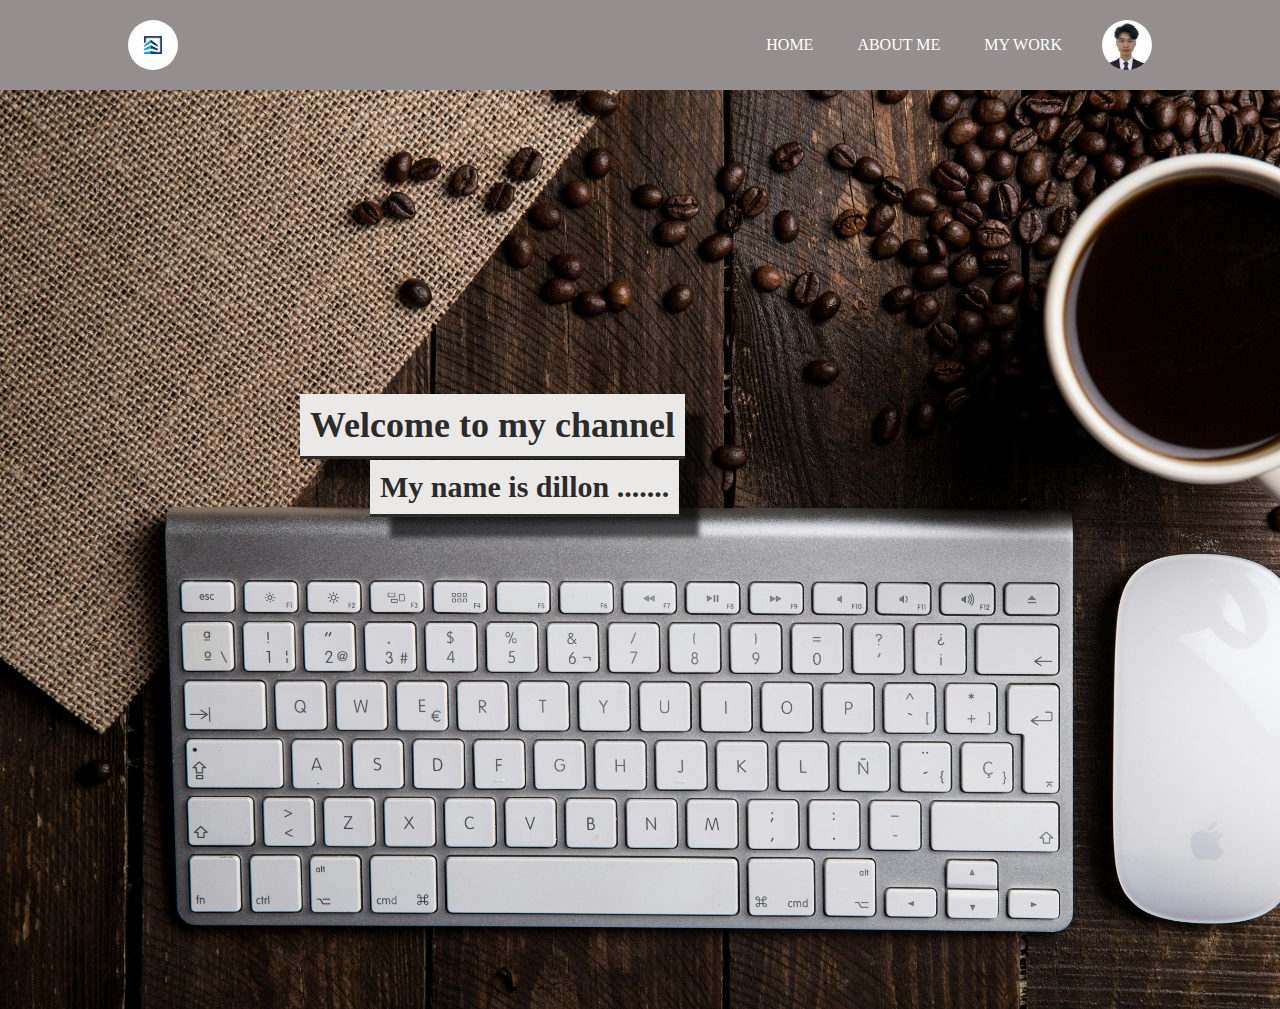
==== index.html @ a3fd62a8 "Add files via upload" ====
<DOCTYPE html>
    <html>
        <head>
            <meta name="viewport" content="width=device-width,initial-scale=1.0" />
            <meta charset="utf-8">
            <title>text</title>
            <style>
                body{
                    background: url(pexels-ifreestock-585752.jpg);
                    background-repeat: no-repeat;
                    background-size: cover;
                    margin:0;
                    
                }
                .logo{
                    width: 50px;
                    height: 50px;
                    margin-right:auto;
                    border-radius:70%;
                }
                nav{
                    display:flex;
                    position:relative;
                    align-items: center;
                    padding: 0px 10%;
                    justify-content: space-between;
                    background-color: #948f8e;
                    
                }
                .img{
                    width: 50px;
                    height:50px;
                    border-radius:80%;
                    cursor:pointer;
                    margin-left:20px;
                }
                ul li{
                    padding:20px;
                    display:inline-block ;
                    
                }
                li a{
                    text-decoration: none;
                    color:white;
                }
                .menu{
                    position:absolute;
                    background-color: #d3d3d0;
                    width:230px;
                    right:0%;
                    top:100%;
                    border-radius:2%;
                    max-height: 0px;
                    overflow: hidden;
                }
                .menu-open{
                    max-height:400px;
                }
                .link{
                    display: flex;
                    text-decoration: none;
                    align-items: center;
                    margin: 3px;
                    color: #525252;
                }
                .link p{
                    width:100%
                }
                .link img{
                    width: 30px;
                    height: 30px;
                    border-radius:50%;
                    padding: 5px;
                    margin-right: 10px;
                }
                .link span{
                    font-size:18px;
                    transform: transform 0.5s;
                }
                .link:hover span{
                    transform: translateX(3px);
                }
                .link:hover p{
                    font-weight: 600;
                }
                .background{
                    width:100%;
                    height:100%;
                }
                .lift{
                width:1669px;
                height:919px;
                }
                h1{
                    background:#ebe8e8;
                    font-weight:bold;
                    color:#2b2b2a;
                    border-bottom: solid;
                    padding: 10px;
                    box-shadow: 20px 20px 5px #000a;
                }
            </style>
        </head>

        <body>
            <div class="DIV">
                <nav>
                        <img src="LOGO.png" class="logo"/>
                        <ul>
                            <li><a href="index.html">HOME</a></li>
                            <li><a href="index2.html">ABOUT ME</a></li>
                            <li><a href="*">MY WORK</a></li>
                        </ul>

                        <img src="55555555.jpg" class="img" onclick="dillon();"/>
                        
                        <div class="menu" id="dillonOpen">

                            <a href="#" class="link">
                                    <img src="facebook.png" width="30px" height="30px">
                                    <p>facebook</p>
                                    <span>></span>
                            </a>
                            <a href="#" class="link">
                                    <img src="instagram.png" width="30px" height="30px">
                                    <p>instagram</p>
                                    <span>></span>
                            </a>
                            <a href="#" class="link">
                                    <img src="setting.png" >
                                    <p>setting</p>
                                    <span>></span>
                            </a>
                        </div>
                </nav>
            </div>
            <div class="lift">
                
                <h1 style="position:absolute;top:370px;left:300px;font-size:36px">
                    Welcome to my channel
                </h1>
                <h1 style="position:absolute;top:440px;left:370px;font-size:30px">
                    My name is dillon .......
                </h1>
                
                        <script>
                            function dillon(){
                                let dillonOpen = document.getElementById("dillonOpen");
                                dillonOpen.classList.toggle("menu-open");
                            }
                        </script>
        </body>
    </html>
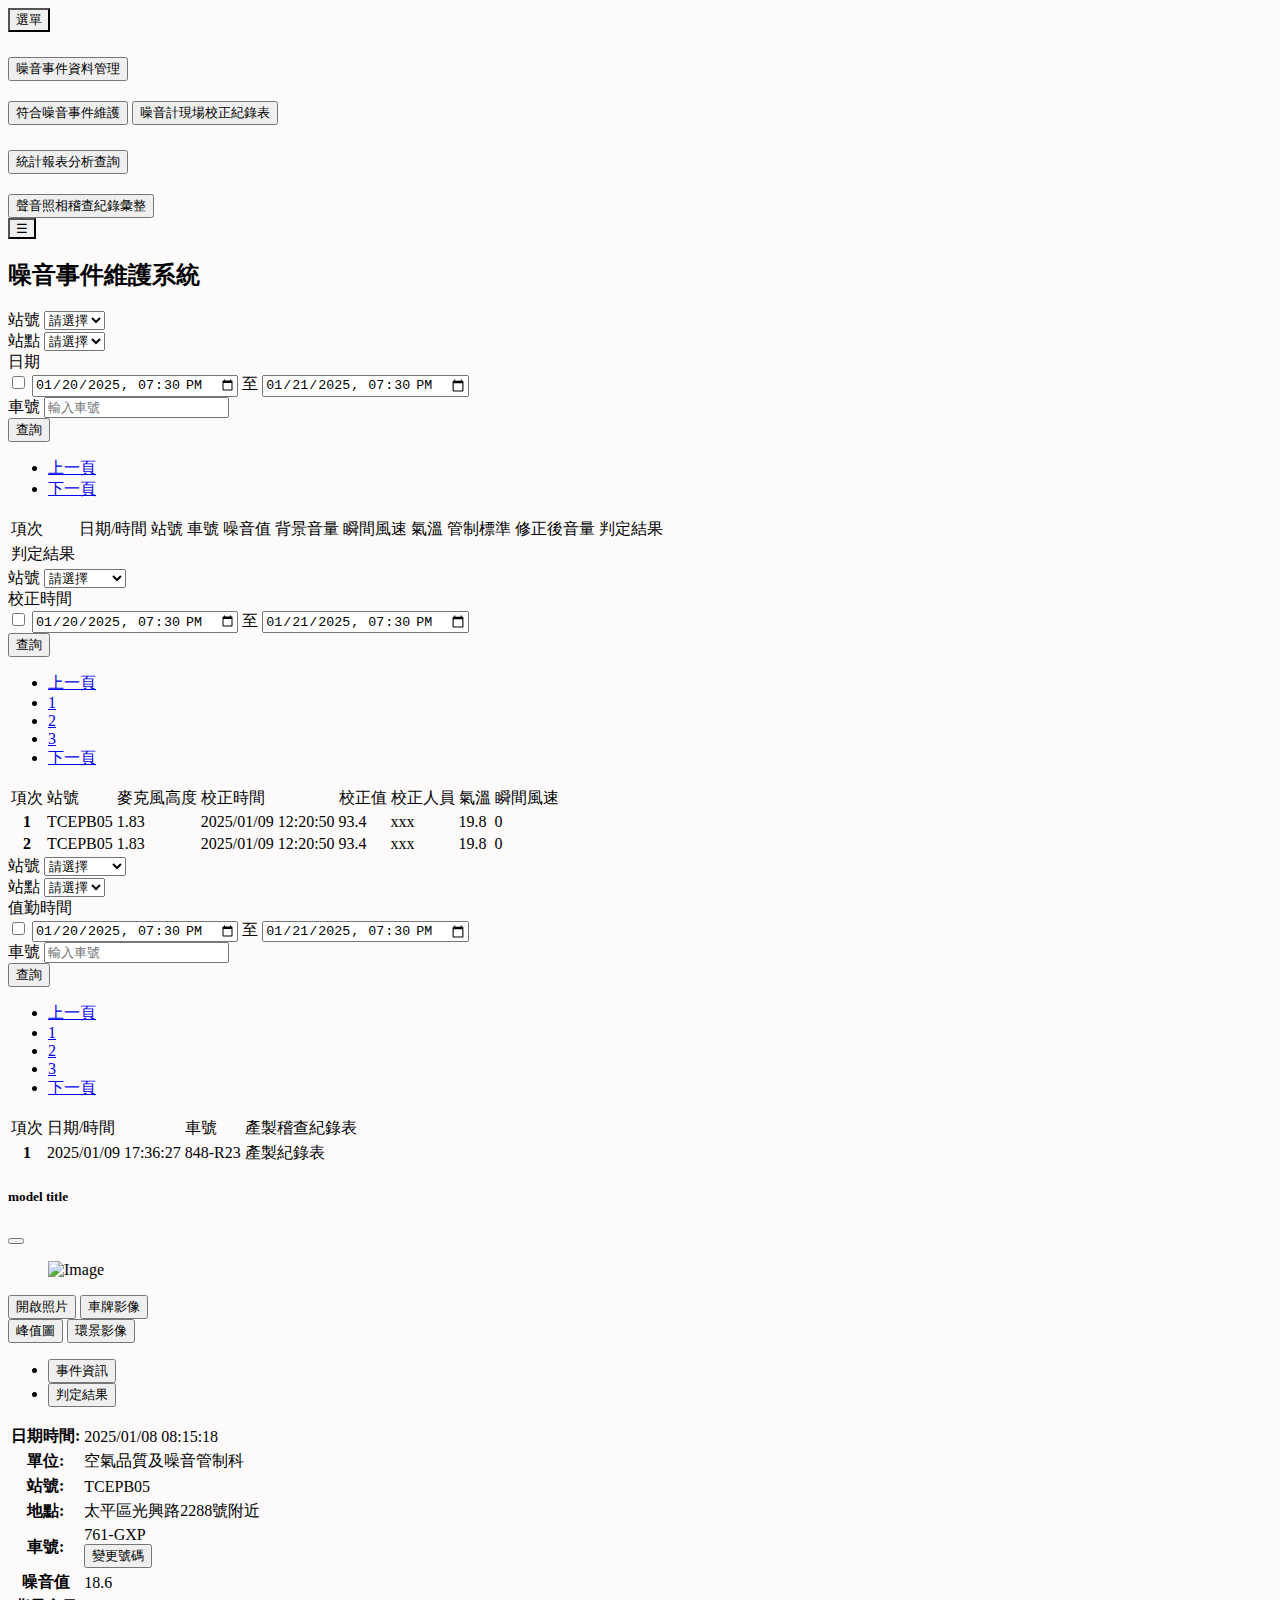
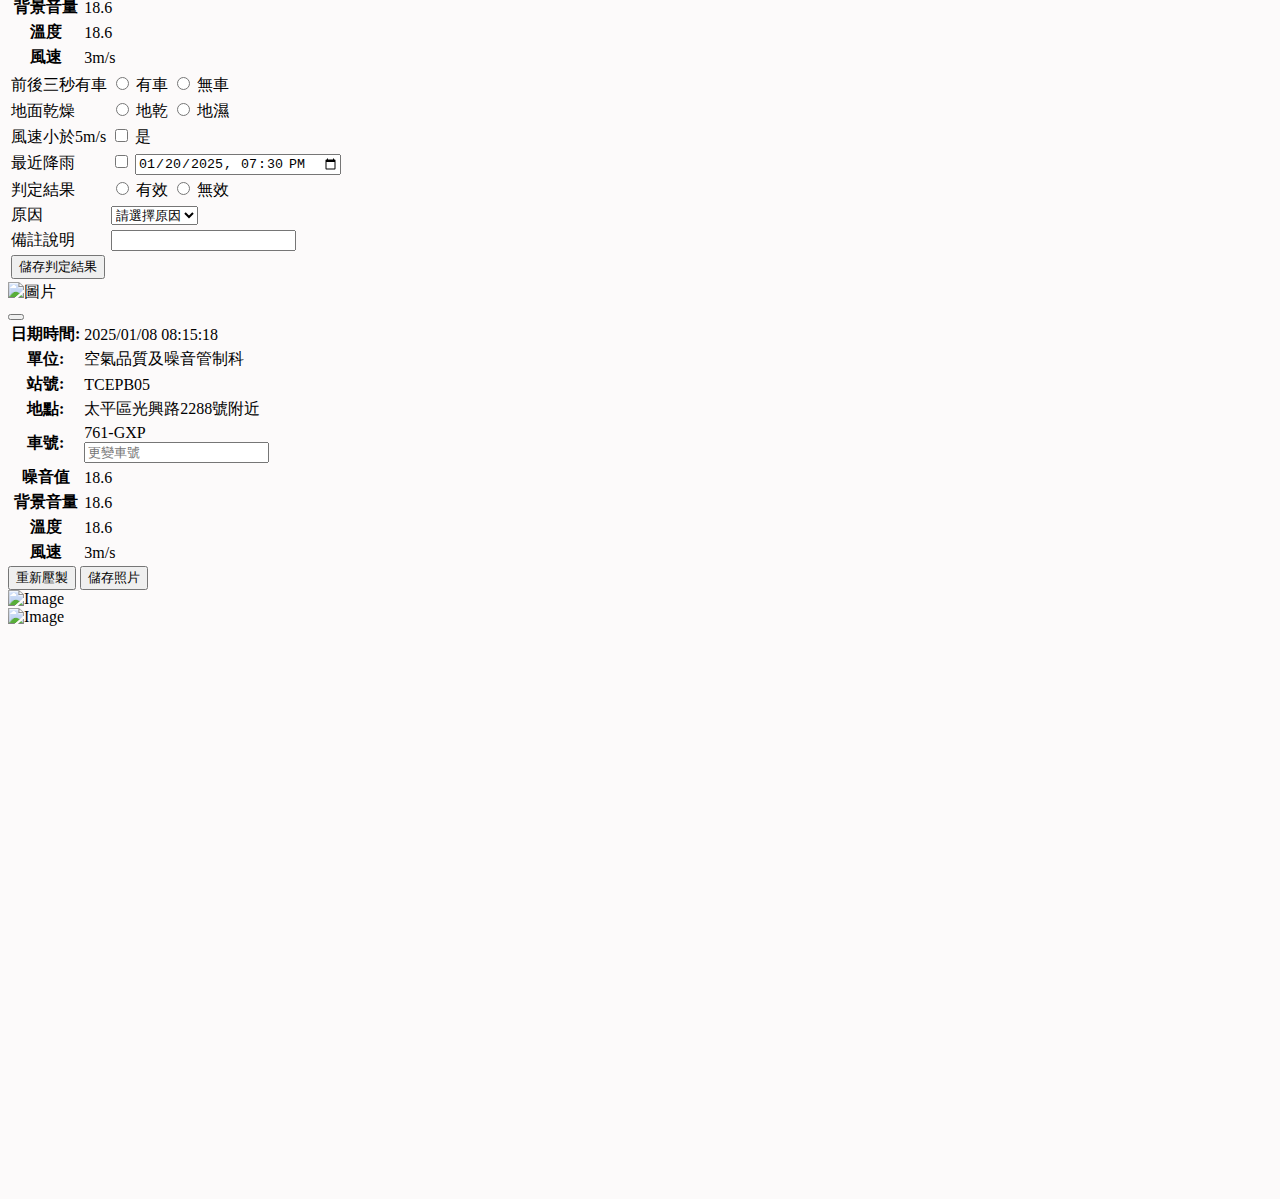
==== commit 811cfe84: "Add files via upload" ====
--- a/index.html
+++ b/index.html
@@ -1,153 +1,618 @@
-<DOCTYPE html>
-    <html>
-        <head>
-            <meta name="viewport" content="width=device-width,initial-scale=1.0" />
-            <meta charset="utf-8">
-            <title>text</title>
-            <style>
-                body{
-                    background: url(pexels-ifreestock-585752.jpg);
-                    background-repeat: no-repeat;
-                    background-size: cover;
-                    margin:0;
-                    
-                }
-                .logo{
-                    width: 50px;
-                    height: 50px;
-                    margin-right:auto;
-                    border-radius:70%;
-                }
-                nav{
-                    display:flex;
-                    position:relative;
-                    align-items: center;
-                    padding: 0px 10%;
-                    justify-content: space-between;
-                    background-color: #948f8e;
-                    
-                }
-                .img{
-                    width: 50px;
-                    height:50px;
-                    border-radius:80%;
-                    cursor:pointer;
-                    margin-left:20px;
-                }
-                ul li{
-                    padding:20px;
-                    display:inline-block ;
-                    
-                }
-                li a{
-                    text-decoration: none;
-                    color:white;
-                }
-                .menu{
-                    position:absolute;
-                    background-color: #d3d3d0;
-                    width:230px;
-                    right:0%;
-                    top:100%;
-                    border-radius:2%;
-                    max-height: 0px;
-                    overflow: hidden;
-                }
-                .menu-open{
-                    max-height:400px;
-                }
-                .link{
-                    display: flex;
-                    text-decoration: none;
-                    align-items: center;
-                    margin: 3px;
-                    color: #525252;
-                }
-                .link p{
-                    width:100%
-                }
-                .link img{
-                    width: 30px;
-                    height: 30px;
-                    border-radius:50%;
-                    padding: 5px;
-                    margin-right: 10px;
-                }
-                .link span{
-                    font-size:18px;
-                    transform: transform 0.5s;
-                }
-                .link:hover span{
-                    transform: translateX(3px);
-                }
-                .link:hover p{
-                    font-weight: 600;
-                }
-                .background{
-                    width:100%;
-                    height:100%;
-                }
-                .lift{
-                width:1669px;
-                height:919px;
-                }
-                h1{
-                    background:#ebe8e8;
-                    font-weight:bold;
-                    color:#2b2b2a;
-                    border-bottom: solid;
-                    padding: 10px;
-                    box-shadow: 20px 20px 5px #000a;
-                }
-            </style>
-        </head>
-
-        <body>
-            <div class="DIV">
-                <nav>
-                        <img src="LOGO.png" class="logo"/>
-                        <ul>
-                            <li><a href="index.html">HOME</a></li>
-                            <li><a href="index2.html">ABOUT ME</a></li>
-                            <li><a href="*">MY WORK</a></li>
-                        </ul>
-
-                        <img src="55555555.jpg" class="img" onclick="dillon();"/>
-                        
-                        <div class="menu" id="dillonOpen">
-
-                            <a href="#" class="link">
-                                    <img src="facebook.png" width="30px" height="30px">
-                                    <p>facebook</p>
-                                    <span>></span>
-                            </a>
-                            <a href="#" class="link">
-                                    <img src="instagram.png" width="30px" height="30px">
-                                    <p>instagram</p>
-                                    <span>></span>
-                            </a>
-                            <a href="#" class="link">
-                                    <img src="setting.png" >
-                                    <p>setting</p>
-                                    <span>></span>
-                            </a>
-                        </div>
+<!DOCTYPE html>
+<html lang="en">
+
+<head>
+  <meta charset="UTF-8">
+  <meta name="viewport" content="width=device-width, initial-scale=1.0">
+  <title>聲音照相管理系統</title>
+  <link href="https://cdn.jsdelivr.net/npm/bootstrap@5.1.1/dist/css/bootstrap.min.css" rel="stylesheet"
+    integrity="sha384-F3w7mX95PdgyTmZZMECAngseQB83DfGTowi0iMjiWaeVhAn4FJkqJByhZMI3AhiU" crossorigin="anonymous">
+  <link href="./styles.css" rel="stylesheet">
+  <link rel="icon" type="icon" href="otoconicon.png">
+</head>
+
+<body>
+
+  <div class="container-fluid h-100">
+    <div class="row h-100">
+      <!-- AsideContent -->
+      <aside class="col-2  p-0 border border-dark h-100vh" id="collapseAside">
+        <div class="accordion" id="accordionPanelsStayOpenExample">
+          <button class="btn btn-dark btn-lg w-100" style="border-radius: 0" ;>
+            選單
+          </button>
+          <div class="accordion-item">
+            <h2 class="accordion-header" id="panelsStayOpen-headingOne">
+              <button class="accordion-button" type="button" data-bs-toggle="collapse"
+                data-bs-target="#panelsStayOpen-collapseOne" aria-expanded="true"
+                aria-controls="panelsStayOpen-collapseOne">
+                噪音事件資料管理
+              </button>
+            </h2>
+            <div id="panelsStayOpen-collapseOne" class="accordion-collapse collapse show"
+              aria-labelledby="panelsStayOpen-headingOne">
+              <div class="accordion-body">
+                <div class="nav flex-column nav-pills me-3" id="v-pills-tab" role="tablist" aria-orientation="vertical">
+                  <button class="nav-link bnav active" id="v-pills-home-tab" data-bs-toggle="pilltog"
+                    data-bs-target="#v-pills-home" type="button" role="tab" aria-controls="v-pills-home"
+                    aria-selected="true">符合噪音事件維護</button>
+                  <button class="nav-link bnav" id="v-pills-profile-tab" data-bs-toggle="pilltog"
+                    data-bs-target="#v-pills-profile" type="button" role="tab" aria-controls="v-pills-profile"
+                    aria-selected="false">噪音計現場校正紀錄表</button>
+                </div>
+              </div>
+            </div>
+          </div>
+          <div class="accordion-item">
+            <h2 class="accordion-header" id="panelsStayOpen-headingTwo">
+              <button class="accordion-button collapsed" type="button" data-bs-toggle="collapse"
+                data-bs-target="#panelsStayOpen-collapseTwo" aria-expanded="false"
+                aria-controls="panelsStayOpen-collapseTwo">
+                統計報表分析查詢
+              </button>
+            </h2>
+            <div id="panelsStayOpen-collapseTwo" class="accordion-collapse collapse"
+              aria-labelledby="panelsStayOpen-headingTwo">
+              <div class="accordion-body">
+                <div class="nav flex-column nav-pills me-3" id="v-pills-tab" role="tablist" aria-orientation="vertical">
+                  <button class="nav-link bnav" id="v-pills-messages-tab" data-bs-toggle="pilltog"
+                    data-bs-target="#v-pills-messages" type="button" role="tab" aria-controls="v-pills-messages"
+                    aria-selected="false">聲音照相稽查紀錄彙整</button>
+                </div>
+              </div>
+            </div>
+
+          </div>
+        </div>
+      </aside>
+
+      <!-- MainContent -->
+      <main class="col-10 p-0" id="main-content">
+        <div class="tab-content h-100 ">
+          <header class="d-flex border border-dark m-0">
+            <button id="toggleMen" class="btn" style="border-radius: 0" type="button" data-bs-toggle="collapse"
+              data-bs-target="#collapseAside" aria-expanded="false" aria-controls="collapseAside">
+              ☰
+            </button>
+            <h2 class="text-center flex-grow-1">噪音事件維護系統</h2>
+          </header>
+          <!-- 符合噪音事件維護 -->
+          <div class="tab-pane mypane fade show active" id="v-pills-home" role="tabpanel">
+            <!-- 查詢表單 -->
+            <form class="container-fluid border-bottom border-dark" id="allForm">
+              <div class="row">
+                <!-- 站號 -->
+                <div class="col">
+                  <label for="station" class="form-label">站號</label>
+                  <select class="form-select" id="index">
+                    <option value="">請選擇</option>
+                  </select>
+                </div>
+              </div>
+
+              <div class="row">
+                <!-- 站點 -->
+                <div class="col">
+                  <label for="site" class="form-label">站點</label>
+                  <select class="form-select" id="stationName">
+                    <option value="請選擇">請選擇</option>
+                  </select>
+                </div>
+              </div>
+
+              <div class="row">
+                <!-- 日期範圍 -->
+                <div class="col">
+                  <label for="startDate" class="form-label ">日期</label>
+                  <div class="d-flex col-12">
+                    <input class="form-check-input mt-2 me-1 p-2" type="checkbox" id="checkDate">
+                    <input type="datetime-local" class="form-control me-2" value="2025-01-20T19:30" id="startDate" />
+                    <span class="d-flex align-items-center">至</span>
+                    <input type="datetime-local" class="form-control ms-2" value="2025-01-21T19:30" id="endDate" />
+                  </div>
+                </div>
+              </div>
+
+              <div class="row g-0 mb-2">
+                <!-- 車號 -->
+                <div class="col-2">
+                  <label for="carNumber" class="form-label">車號</label>
+                  <input type="text" class="form-control" id="carNumber" value="" placeholder="輸入車號" />
+
+                </div>
+                <div class="col-1 d-flex align-items-end">
+                  <button class="btn btn-primary form-control" id="searchBtn">查詢</button>
+                </div>
+                <div class="col-9 d-flex justify-content-md-start justify-content-lg-end align-items-end">
+                  <nav aria-label="Page navigation example w-100">
+                    <ul class="pagination m-0" id="page-link">
+                      <li class="page-item"><a class="page-link" href="#" id="prevPage">上一頁</a></li>
+                      <li class="page-item"><a class="page-link" href="#" id="nextPage">下一頁</a></li>
+                    </ul>
+                  </nav>
+                </div>
+              </div>
+
+            </form>
+            <!-- 表格內容 -->
+            <table class="table table-hover table-bordered border-secondary" id="myTable">
+              <thead>
+                <tr>
+                  <td>項次</td>
+                  <td>日期/時間</td>
+                  <td>站號</td>
+                  <td>車號</td>
+                  <td>噪音值</td>
+                  <td>背景音量</td>
+                  <td>瞬間風速</td>
+                  <td>氣溫</td>
+                  <td>管制標準</td>
+                  <td>修正後音量</td>
+                  <td>判定結果</td>
+                </tr>
+              </thead>
+              <tbody id="pagination_data">
+                <tr>
+                  <td>判定結果</td>
+                </tr>
+              </tbody>
+            </table>
+          </div>
+          <!-- 噪音計現場校正紀錄表 -->
+          <div class="tab-pane mypane fade" id="v-pills-profile" role="tabpanel">
+            <!-- 查詢表單 -->
+            <form class="container-fluid border-bottom border-dark" id="allForm">
+              <div class="row">
+                <!-- 站號 -->
+                <div class="col">
+                  <label for="station" class="form-label">站號</label>
+                  <select class="form-select" id="index">
+                    <option value="">請選擇</option>
+                    <option value="TCEPB01">TCEPB01</option>
+                    <option value="TCEPB02">TCEPB02</option>
+                  </select>
+                </div>
+              </div>
+
+              <div class="row">
+                <!-- 日期範圍 -->
+                <div class="col-8">
+                  <label for="startDate" class="form-label">校正時間</label>
+                  <div class="d-flex">
+                    <input class="form-check-input mt-2 me-1 p-2" type="checkbox" value="">
+                    <input type="datetime-local" class="form-control me-2" value="2025-01-20T19:30" id="startDate" />
+                    <span class="d-flex align-items-center">至</span>
+                    <input type="datetime-local" class="form-control ms-2" value="2025-01-21T19:30" id="endDate" />
+                    </input>
+                  </div>
+                </div>
+                <div class="col-4 d-flex align-items-end">
+                  <button class="btn btn-primary form-control" id="searchBtn">查詢</button>
+                </div>
+              </div>
+
+              <div class="row  mt-2 mb-2">
+                <nav aria-label="Page navigation example w-100">
+                  <ul class="pagination m-0">
+                    <li class="page-item"><a class="page-link" href="#">上一頁</a></li>
+                    <li class="page-item"><a class="page-link" href="#">1</a></li>
+                    <li class="page-item"><a class="page-link" href="#">2</a></li>
+                    <li class="page-item"><a class="page-link" href="#">3</a></li>
+                    <li class="page-item"><a class="page-link" href="#">下一頁</a></li>
+                  </ul>
                 </nav>
-            </div>
-            <div class="lift">
-                
-                <h1 style="position:absolute;top:370px;left:300px;font-size:36px">
-                    Welcome to my channel
-                </h1>
-                <h1 style="position:absolute;top:440px;left:370px;font-size:30px">
-                    My name is dillon .......
-                </h1>
-                
-                        <script>
-                            function dillon(){
-                                let dillonOpen = document.getElementById("dillonOpen");
-                                dillonOpen.classList.toggle("menu-open");
-                            }
-                        </script>
-        </body>
-    </html>+              </div>
+
+            </form>
+            <!-- 表格內容 -->
+            <table class="table table-hover table-bordered border-secondary" id="myTable">
+              <thead>
+                <tr>
+                  <td>項次</td>
+                  <td>站號</td>
+                  <td>麥克風高度</td>
+                  <td>校正時間</td>
+                  <td>校正值</td>
+                  <td>校正人員</td>
+                  <td>氣溫</td>
+                  <td>瞬間風速</td>
+                </tr>
+              </thead>
+              <tbody>
+                <tr>
+                  <th>1</th>
+                  <td>TCEPB05</td>
+                  <td>1.83</td>
+                  <td>2025/01/09 12:20:50</td>
+                  <td>93.4</td>
+                  <td>xxx</td>
+                  <td>19.8</td>
+                  <td>0</td>
+                </tr>
+                <tr>
+                  <th>2</th>
+                  <td>TCEPB05</td>
+                  <td>1.83</td>
+                  <td>2025/01/09 12:20:50</td>
+                  <td>93.4</td>
+                  <td>xxx</td>
+                  <td>19.8</td>
+                  <td>0</td>
+                </tr>
+              </tbody>
+            </table>
+          </div>
+          <!-- 聲音照相稽查紀錄彙整 -->
+          <div class="tab-pane mypane fade" id="v-pills-messages" role="tabpanel">
+            <!-- 查詢表單 -->
+            <form class="container-fluid border-bottom border-dark" id="allForm">
+              <div class="row">
+                <!-- 站號 -->
+                <div class="col">
+                  <label for="station" class="form-label">站號</label>
+                  <select class="form-select" id="index">
+                    <option value="">請選擇</option>
+                    <option value="TCEPB01">TCEPB01</option>
+                    <option value="TCEPB02">TCEPB02</option>
+                  </select>
+                </div>
+              </div>
+
+              <div class="row">
+                <!-- 站點 -->
+                <div class="col">
+                  <label for="site" class="form-label">站點</label>
+                  <select class="form-select" id="stationName">
+                    <option value="">請選擇</option>
+                    <option value="site1">站點1</option>
+                  </select>
+                </div>
+              </div>
+
+              <div class="row">
+                <!-- 日期範圍 -->
+                <div class="col">
+                  <label for="startDate" class="form-label">值勤時間</label>
+                  <div class="d-flex">
+                    <input class="form-check-input mt-2 me-1 p-2" type="checkbox" value="" id="checkDate">
+                    <input type="datetime-local" class="form-control me-2" value="2025-01-20T19:30" id="startDate" />
+                    <span class="d-flex align-items-center">至</span>
+                    <input type="datetime-local" class="form-control ms-2" value="2025-01-21T19:30" id="endDate" />
+                    </input>
+                  </div>
+                </div>
+              </div>
+
+              <div class="row g-0 mb-2">
+                <!-- 車號 -->
+                <div class="col-6">
+                  <label for="carNumber" class="form-label">車號</label>
+                  <input type="text" class="form-control" id="carNumber" placeholder="輸入車號" />
+
+                </div>
+                <div class="col-2 d-flex align-items-end">
+                  <button class="btn btn-primary form-control" id="searchBtn">查詢</button>
+                </div>
+                <div class="col-4  d-flex align-items-end justify-content-end">
+                  <nav aria-label="Page navigation example w-100">
+                    <ul class="pagination m-0">
+                      <li class="page-item"><a class="page-link" href="#">上一頁</a></li>
+                      <li class="page-item"><a class="page-link" href="#">1</a></li>
+                      <li class="page-item"><a class="page-link" href="#">2</a></li>
+                      <li class="page-item"><a class="page-link" href="#">3</a></li>
+                      <li class="page-item"><a class="page-link" href="#">下一頁</a></li>
+                    </ul>
+                  </nav>
+                </div>
+              </div>
+
+            </form>
+            <!-- 表格內容 -->
+            <table class="table table-hover table-bordered border-secondary" id="myTable">
+              <thead>
+                <tr>
+                  <td>項次</td>
+                  <td>日期/時間</td>
+                  <td>車號</td>
+                  <td>產製稽查紀錄表</td>
+                </tr>
+              </thead>
+              <tbody>
+                <tr>
+                  <th>1</th>
+                  <td>2025/01/09 17:36:27</td>
+                  <td>848-R23</td>
+                  <td>產製紀錄表</td>
+                </tr>
+              </tbody>
+            </table>
+          </div>
+        </div>
+      </main>
+    </div>
+  </div>
+
+
+  <!-- MouseDownMenu -->
+  <ul id="contextMenu" class="context-menu">
+    <li id="eventMaintenance" data-bs-toggle="modal" data-bs-target="#exampleModal">事件資料維護</li>
+    <li id="exportFiles">事件檔案匯出</li>
+    <li id="calculateVolume">計算背景音量</li>
+    <li id="updatePhoto">更新事件照片</li>
+  </ul>
+
+  <!-- Model -->
+  <div class="modal" id="exampleModal">
+    <div class="modal-dialog" style=" max-width: 1400px;">
+      <div class="modal-content bg-dark">
+        <div class="container-fluid h-100">
+          <div class="modal-header">
+            <h5 class="modal-title">model title</h5>
+            <button type="button" class="btn-close btn-close-white" data-bs-dismiss="modal" aria-label="Close"></button>
+          </div>
+          <main class="row">
+            <article class="modal-body col-4 pb-0 pt-0 pe-3 ps-3 border-end">
+              <div class="d-flex pb-2">
+                <figure class="h-100  w-100 m-1">
+                  <!-- LeftImage -->
+                  <img style="width: 220px; height: 220px;" alt="Image" id="photoBtn1">
+                </figure>
+
+                <!-- RightButton -->
+                <div class="d-flex flex-column  w-50 ">
+                  <button type="button" class="btn btn-primary m-1 flex-grow-1" id="photoBtn">開啟照片</button>
+                  <button type="button" class="btn btn-primary m-1  flex-grow-1" id="carVideoBtn">車牌影像</button>
+                </div>
+                <div class="d-flex flex-column  w-50">
+                  <button type="button" class="btn btn-primary  m-1 flex-grow-1" id="peakBtn">峰值圖</button>
+                  <button type="button" class="btn btn-primary m-1 flex-grow-1" id="surroundVideoBtn">環景影像</button>
+                </div>
+              </div>
+              <!-- ChangeButton -->
+              <ul class="nav nav-pills" id="pills-tab" role="tablist">
+                <li class="nav-item" role="presentation">
+                  <button class="nav-link active" id="pills-home-tab" data-bs-toggle="pill" data-bs-target="#pills-home"
+                    type="button" role="tab" aria-controls="pills-home" aria-selected="true">事件資訊</button>
+                </li>
+                <li class="nav-item" role="presentation">
+                  <button class="nav-link" id="pills-profile-tab" data-bs-toggle="pill" data-bs-target="#pills-profile"
+                    type="button" role="tab" aria-controls="pills-profile" aria-selected="false">判定結果</button>
+                </li>
+              </ul>
+              <div class="tab-content pt-2" id="pills-tabContent">
+                <!-- 事件資訊 -->
+                <div class="tab-pane fade show active" id="pills-home" role="tabpanel" aria-labelledby="pills-home-tab">
+                  <table class="table table-bordered text-light" id="anotherTable">
+                    <tbody>
+                      <tr>
+                        <th>日期時間:</th>
+                        <td id="datetimeValue">2025/01/08 08:15:18</td>
+                      </tr>
+                      <tr>
+                        <th>單位:</th>
+                        <td>空氣品質及噪音管制科</td>
+                      </tr>
+                      <tr>
+                        <th>站號:</th>
+                        <td id="stationValue">TCEPB05</td>
+                      </tr>
+                      <tr>
+                        <th>地點:</th>
+                        <td id="locationValue">太平區光興路2288號附近</td>
+                      </tr>
+                      <tr>
+                        <th>車號:</th>
+                        <td class="d-flex">
+                          <div class="flex-grow-1" id="carnoValue">761-GXP</div>
+                          <button class="btn btn-outline-secondary" data-bs-toggle="modal"
+                            data-bs-target="#numberModal">變更號碼</button>
+                        </td>
+                      </tr>
+                      <tr>
+                        <th>噪音值</th>
+                        <td id="noiseValue">18.6</td>
+                      </tr>
+                      <tr>
+                        <th>背景音量</th>
+                        <td id="backgroundValue">18.6</td>
+                      </tr>
+                      <tr>
+                        <th>溫度</th>
+                        <td id="temperatureValue">18.6</td>
+                      </tr>
+                      <tr>
+                        <th>風速</th>
+                        <td id="windspeedValue">3m/s</td>
+                      </tr>
+                    </tbody>
+                  </table>
+                </div>
+                <!-- 判定結果 -->
+                <div class="tab-pane fade" id="pills-profile" role="tabpanel" aria-labelledby="pills-profile-tab">
+                  <table class="table table-bordered text-light">
+                    <tbody>
+                      <tr>
+                        <td class="label-cell">前後三秒有車</td>
+                        <td class="value-cell">
+                          <input class="form-check-input" type="radio" name="noise" value="有車" id="flexRadioDefault1">
+                          <label class="form-check-label" for="flexRadioDefault1">
+                            有車
+                          </label>
+                          <input class="form-check-input" type="radio" name="noise" value="無車" id="flexRadioDefault2">
+                          <label class="form-check-label" for="flexRadioDefault">
+                            無車
+                          </label>
+                        </td>
+                      </tr>
+                      <tr>
+                        <td class="label-cell">地面乾燥</td>
+                        <td class="value-cell">
+                          <input class="form-check-input" type="radio" name="wet" value="地乾" id="flexRadioDefault3">
+                          <label class="form-check-label" for="flexRadioDefault">
+                            地乾
+                          </label>
+                          <input class="form-check-input" type="radio" name="wet" id="flexRadioDefault4" value="地濕">
+                          <label class="form-check-label" for="flexRadioDefault">
+                            地濕
+                          </label>
+                        </td>
+                      </tr>
+                      <tr>
+                        <td class="label-cell">風速小於5m/s</td>
+                        <td class="value-cell">
+                          <input class="form-check-input" type="checkbox" id="windlevel">
+                          <label class="form-check-label" for="flexRadioDefault">
+                            是
+                          </label>
+                        </td>
+                      </tr>
+                      <tr>
+                        <td class="label-cell">最近降雨</td>
+                        <td class="value-cell">
+                          <input class="form-check-input mt-2 me-1 p-2" type="checkbox" id="rainday">
+                          <label class="form-check-label" for="flexRadioDefault">
+                            <input type="datetime-local" class="form-control" value="2025-01-20T19:30" id="date" />
+                        </td>
+                      </tr>
+                      <tr>
+                        <td class="label-cell">判定結果</td>
+                        <td class="value-cell">
+                          <input class="form-check-input" type="radio" name="determination" value="有效" id="valid">
+                          <label class="form-check-label" for="flexRadioDefault">
+                            有效
+                          </label>
+                          <input class="form-check-input" type="radio" name="determination" value="無效" id="invalid">
+                          <label class="form-check-label" for="flexRadioDefault">
+                            無效
+                          </label>
+                        </td>
+                      </tr>
+                      <tr>
+                        <td class="label-cell">原因</td>
+                        <td class="value-cell">
+                          <select class="form-select form-select-lg" name="reason" id="reason">
+                            <option value="">請選擇原因</option>
+                            <option value="直接開罰">直接開罰</option>
+                            <option value="通知到檢">通知到檢</option>
+                            <option value="非噪音車">非噪音車</option>
+                            <option value="無法判定">無法判定</option>
+                            <option value="其他">其他</option>
+                          </select>
+                        </td>
+                      </tr>
+                      <tr>
+                        <td class="label-cell">備註說明</td>
+                        <td class="value-cell">
+                          <input type="text" class="form-control" name="detail" />
+                        </td>
+                      </tr>
+                      <tr>
+                        <td colspan="2" class="table text-center "><button type="button" class="btn btn-success btn-lg"
+                            id="saveButton">儲存判定結果</button>
+                        </td>
+                      </tr>
+                    </tbody>
+                  </table>
+                </div>
+              </div>
+            </article>
+
+
+            <aside class="col-8 h-100 text-center background-color" id="mediaElement">
+
+              <img id="photo" alt="圖片" style="width: 900px;height: 700px;" />
+              <img id="peak" alt="圖片" style="display:none ;width: 900px;height: 700px;" />
+              <video id="carVideo" style="display:none ;width: 900px;height: 700px;" controls></video>
+              <video id="surroundVideo" style="display:none ;width: 900px;height: 700px;" controls></video>
+
+            </aside>
+          </main>
+        </div>
+      </div>
+    </div>
+  </div>
+
+
+  <!-- ChangNumberModal -->
+  <div class="modal " id="numberModal" tabindex="-1" style="max-height: 100vh;" aria-labelledby="numberModalLabel"
+    aria-hidden="true">
+    <div class="modal-dialog modal-xl" style="min-height: 100vh;overflow: hidden;">
+      <div class=" modal-content bg-dark">
+        <div class="modal-header">
+          <button type="button" class="btn-close btn-close-white" data-bs-dismiss="modal" aria-label="Close"></button>
+        </div>
+        <div class="modal-body p-0">
+          <div class="container-fluid">
+            <main class="row">
+              <article class="modal-body col-4 border p-0">
+                <!-- 左上角表格 -->
+                <table class="table table-bordered  text-light mb-5" style="height: 60%;">
+                  <tbody>
+                    <tr>
+                      <th>日期時間:</th>
+                      <td id="datetimeValue_1">2025/01/08 08:15:18</td>
+                    </tr>
+                    <tr>
+                      <th>單位:</th>
+                      <td>空氣品質及噪音管制科</td>
+                    </tr>
+                    <tr>
+                      <th>站號:</th>
+                      <td id="stationValue_2">TCEPB05</td>
+                    </tr>
+                    <tr>
+                      <th>地點:</th>
+                      <td id="locationValue_3">太平區光興路2288號附近</td>
+                    </tr>
+                    <tr>
+                      <th>車號:</th>
+                      <td class="d-flex  align-items-stretch">
+                        <div class="flex-grow-1 d-flex align-items-center" id="carnoValue_4">761-GXP</div>
+                        <input class="flex-grow-1 d-flex align-self-stretch" placeholder="更變車號">
+                      </td>
+                    </tr>
+                    <tr>
+                      <th>噪音值</th>
+                      <td id="noiseValue_5">18.6</td>
+                    </tr>
+                    <tr>
+                      <th>背景音量</th>
+                      <td id="backgroundValue_6">18.6</td>
+                    </tr>
+                    <tr>
+                      <th>溫度</th>
+                      <td id="temperatureValue_7">18.6</td>
+                    </tr>
+                    <tr>
+                      <th>風速</th>
+                      <td id="windspeedValue_8">3m/s</td>
+                    </tr>
+                  </tbody>
+                </table>
+                <div class="d-flex w-100 h-25">
+                  <button type="button" class="btn btn-primary  m-1 flex-grow-1">重新壓製</button>
+                  <button type="button" class="btn btn-primary m-1 flex-grow-1">儲存照片</button>
+                </div>
+              </article>
+              <aside class="col-8 h-100 text-center">
+                <div>
+                  <img id="sameImg" alt="Image" style="width: 660px;height: 350px;">
+                </div>
+                <div>
+                  <img src="#" alt="Image" style="width: 660px;height: 350px;">
+              </aside>
+            </main>
+          </div>
+        </div>
+      </div>
+    </div>
+  </div>
+
+  <script src="https://cdn.jsdelivr.net/npm/bootstrap@5.1.1/dist/js/bootstrap.bundle.min.js"
+    integrity="sha384-/bQdsTh/da6pkI1MST/rWKFNjaCP5gBSY4sEBT38Q/9RBh9AH40zEOg7Hlq2THRZ"
+    crossorigin="anonymous"></script>
+
+  <script src="./index.js"></script>
+</body>
+
+</html>--- a/styles.css
+++ b/styles.css
@@ -0,0 +1,35 @@
+    /* background-color */
+    body {
+      background-color: #fcfafa;
+      /* 設置淺顏色背景 */
+      height: 100vh;
+    }
+
+    /* 隱藏右鍵菜單 */
+    .context-menu {
+      display: none;
+      position: absolute;
+      list-style: none;
+      padding: 10px;
+      background-color: white;
+      border: 1px solid #ccc;
+      box-shadow: 2px 2px 10px rgba(0, 0, 0, 0.1);
+      z-index:       9999;
+    }
+
+    .context-menu li {
+      padding: 10px;
+      cursor: pointer;
+    }
+
+    .context-menu li:hover {
+      background-color: #f0f0f0;
+    }
+
+
+    .page-item .page-link.active {
+      background-color: #007bff;  /* 背景顏色 */
+      color: white;  /* 活動頁文字顏色 */
+      font-weight: bold;  /* 文字為粗體 */
+      border-color: #007bff;  /* 邊框顏色 */
+    }
